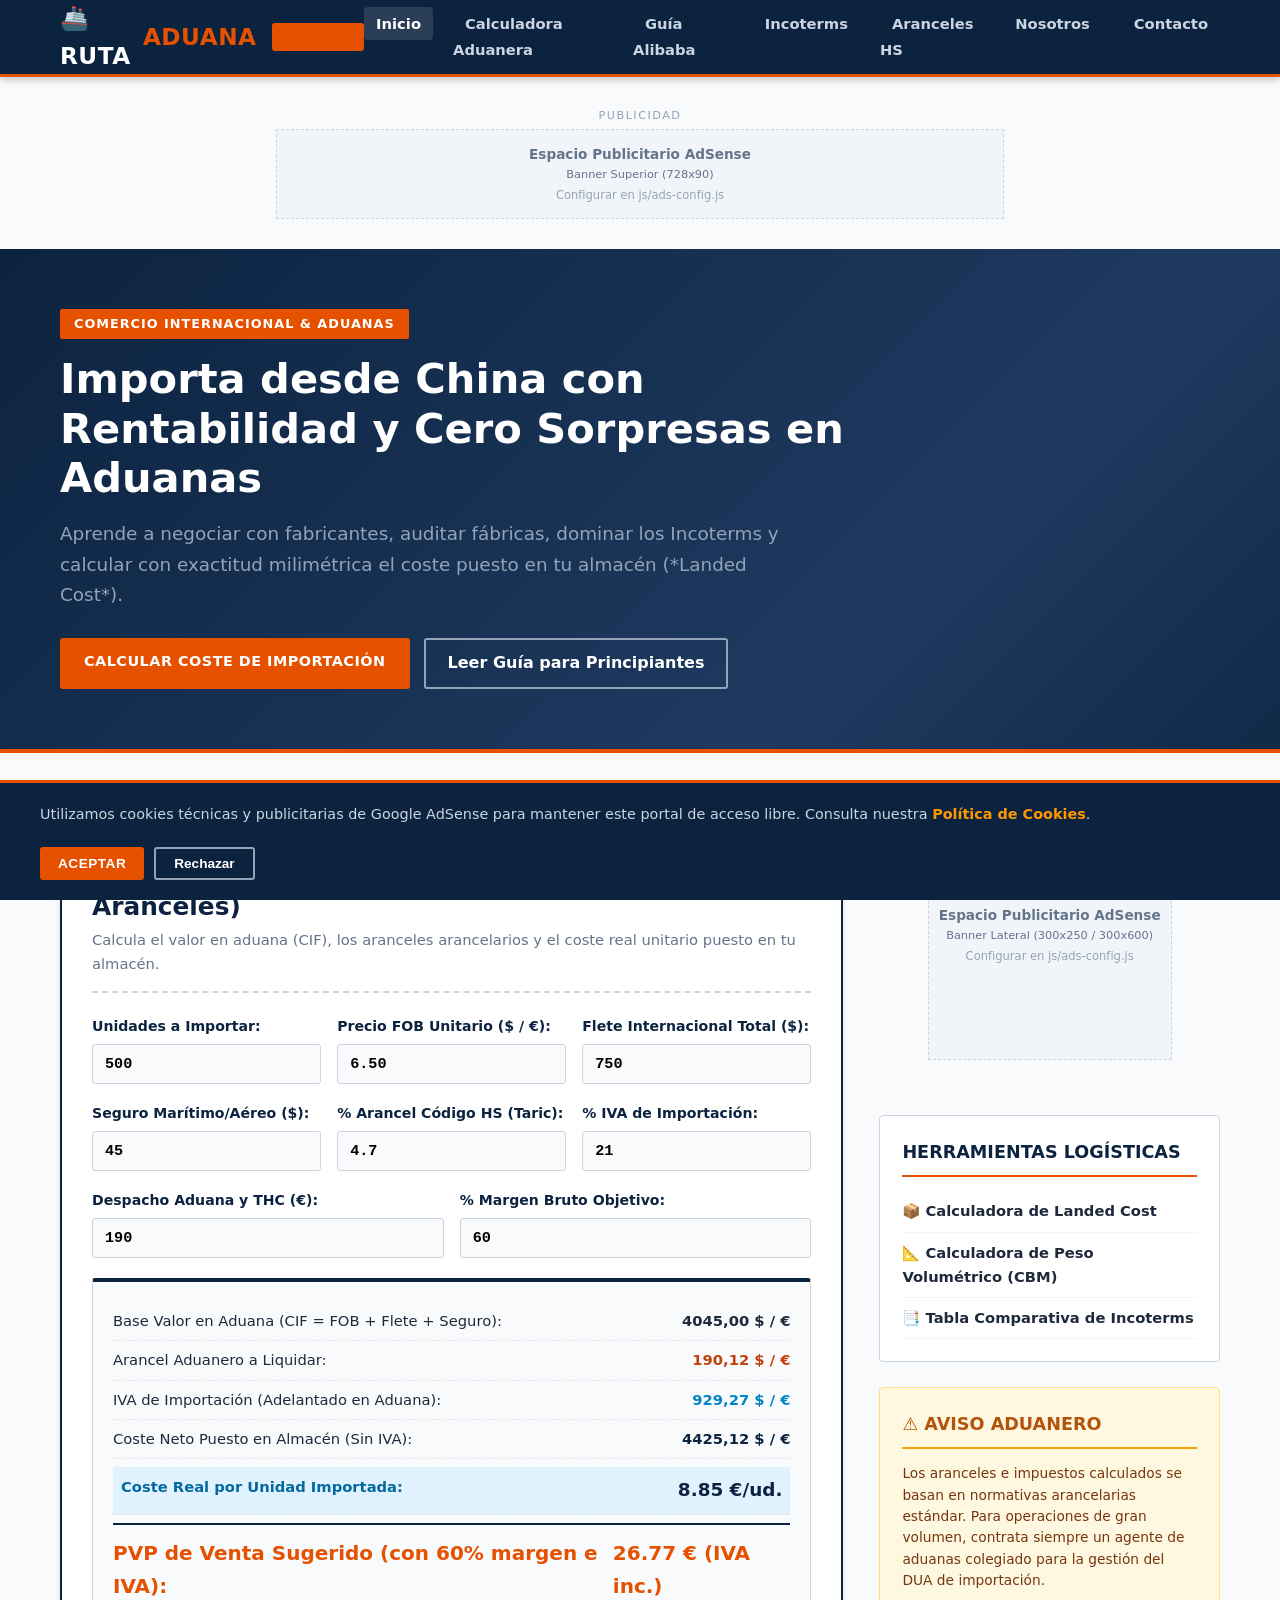
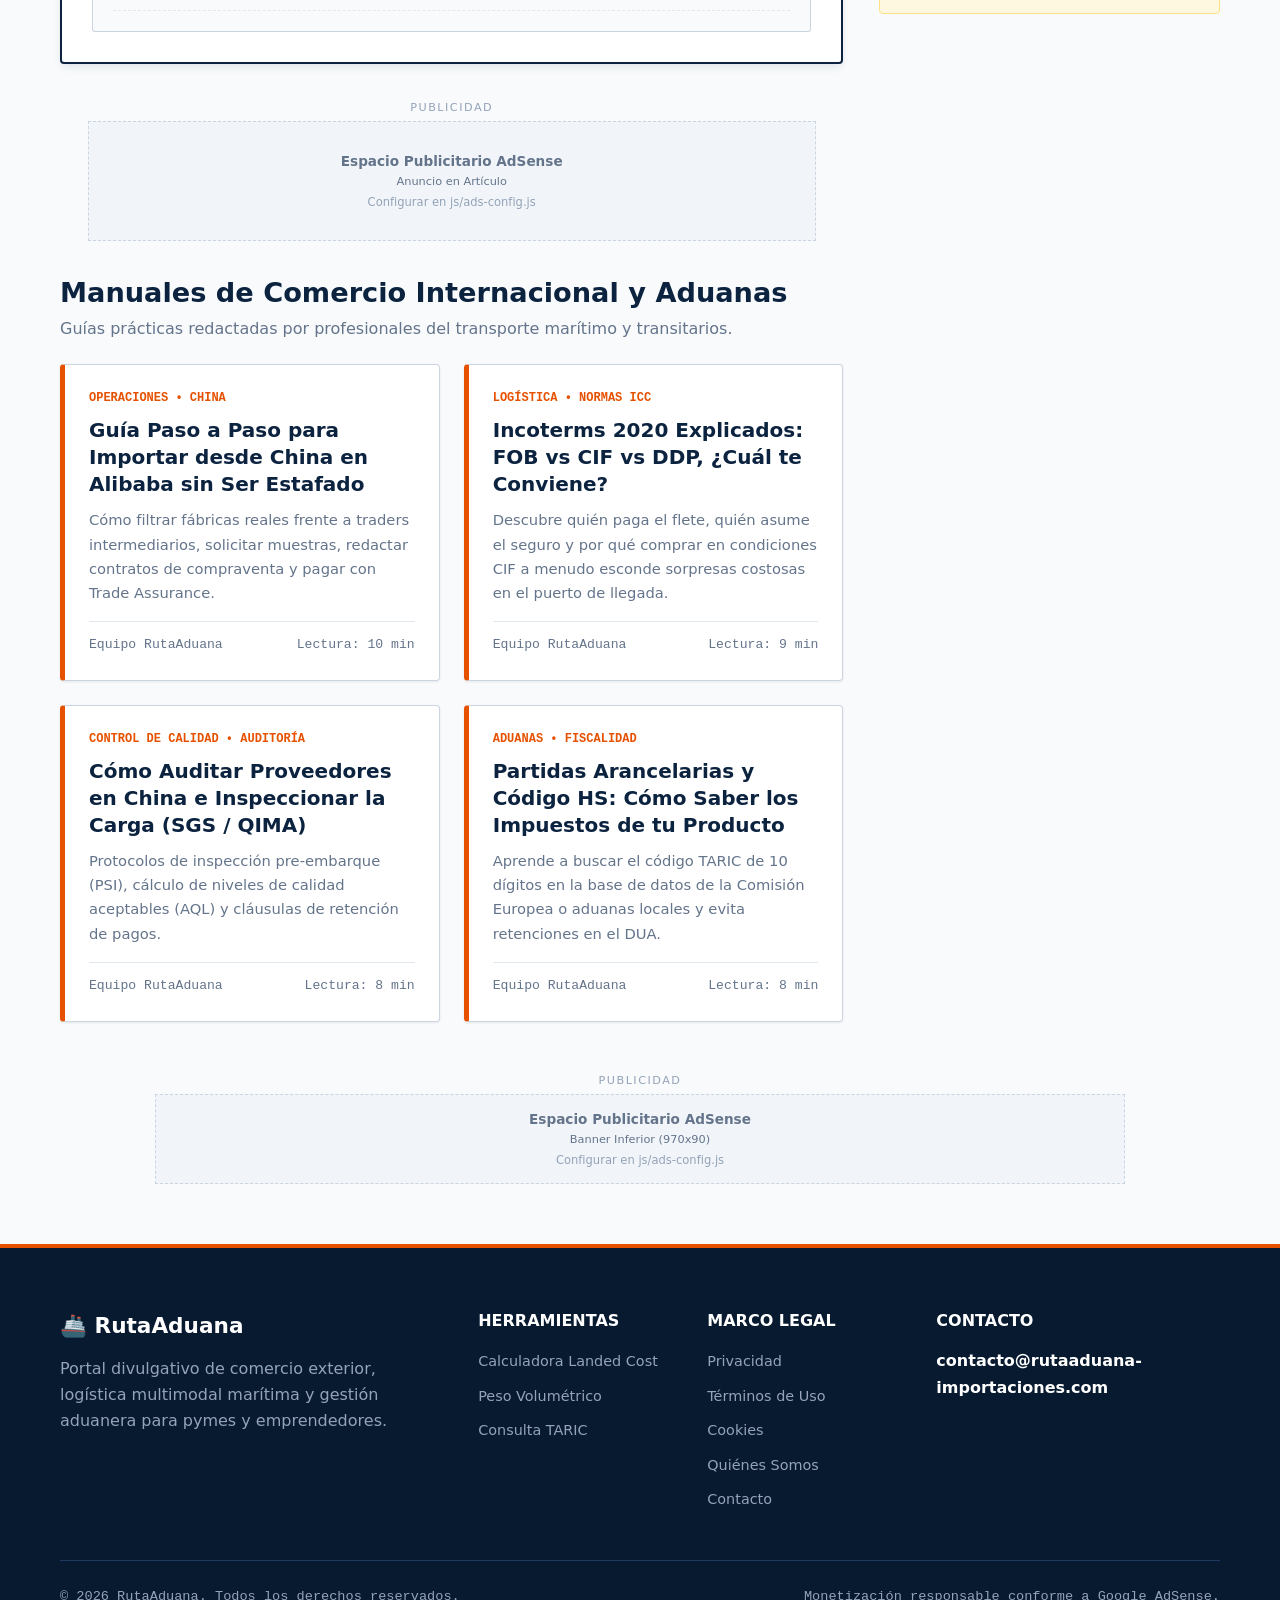
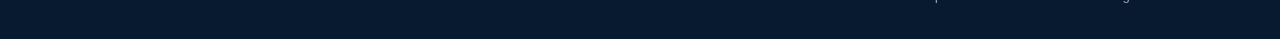
==== index.html @ 4896556a "feat: portal web completo listo para despliegue en Vercel (AdSense & E-E-A-T)" ====
<!DOCTYPE html>
<html lang="es">
<head>
  <meta charset="UTF-8">
  <meta name="viewport" content="width=device-width, initial-scale=1.0">
  <title>RutaAduana - Guías de Importación desde China, Logística e Incoterms</title>
  <meta name="description" content="Aprende a importar desde China paso a paso sin intermediarios: cálculo de aranceles aduaneros, Incoterms 2020 (FOB, CIF, DDP), negociación con fábricas en Alibaba y control de calidad.">
  <meta name="keywords" content="importar desde china, calculadora de aranceles, incoterms 2020 fob cif ddp, proveedores alibaba 1688, landed cost calculadora, aduanas despacho">
  <link rel="canonical" href="https://rutaaduana-importaciones.com/">

  <meta property="og:type" content="website">
  <meta property="og:title" content="RutaAduana - Comercio Exterior e Importaciones Seguras">
  <meta property="og:description" content="Manuales prácticos para emprendedores y empresas que compran en China. Calculadora de costes aduaneros en destino.">
  <link rel="icon" href="data:image/svg+xml,<svg xmlns='http://www.w3.org/2000/svg' viewBox='0 0 100 100'><rect width='100' height='100' rx='20' fill='%230c2340'/><text y='70' x='50' text-anchor='middle' font-size='60'>🚢</text></svg>">
  <link rel="stylesheet" href="css/style.css">

  <script type="application/ld+json">
  {
    "@context": "https://schema.org",
    "@type": "WebSite",
    "name": "RutaAduana",
    "url": "https://rutaaduana-importaciones.com/",
    "description": "Portal especializado en importaciones desde Asia, aranceles aduaneros, transporte marítimo y gestión aduanera."
  }
  </script>
</head>
<body>

  <header class="site-header">
    <div class="container header-inner">
      <a href="index.html" class="logo">
        🚢 Ruta<span>Aduana</span>
        <span class="logo-badge">LOGÍSTICA</span>
      </a>
      <button class="menu-toggle" aria-label="Abrir menú">☰</button>
      <nav class="main-nav">
        <ul class="nav-links">
          <li><a href="index.html" class="active">Inicio</a></li>
          <li><a href="herramientas/index.html">Calculadora Aduanera</a></li>
          <li><a href="articulos/guia-paso-a-paso-importar-desde-china-alibaba.html">Guía Alibaba</a></li>
          <li><a href="articulos/incoterms-2020-fob-cif-ddp-exw-explicados.html">Incoterms</a></li>
          <li><a href="articulos/partida-arancelaria-codigo-hs-aranceles-aduanas.html">Aranceles HS</a></li>
          <li><a href="sobre-nosotros.html">Nosotros</a></li>
          <li><a href="contacto.html">Contacto</a></li>
        </ul>
      </nav>
    </div>
  </header>

  <!-- Banner Superior AdSense -->
  <div class="container">
    <div class="ad-slot-wrapper">
      <span class="ad-label">Publicidad</span>
      <div class="ad-box header-banner" data-ad-slot="header"></div>
    </div>
  </div>

  <!-- Hero Section -->
  <section class="hero">
    <div class="container">
      <span class="hero-tag">Comercio Internacional & Aduanas</span>
      <h1>Importa desde China con Rentabilidad y Cero Sorpresas en Aduanas</h1>
      <p>Aprende a negociar con fabricantes, auditar fábricas, dominar los Incoterms y calcular con exactitud milimétrica el coste puesto en tu almacén (*Landed Cost*).</p>
      <div class="hero-actions">
        <a href="#calculadora-landed" class="btn-cargo">Calcular Coste de Importación</a>
        <a href="articulos/guia-paso-a-paso-importar-desde-china-alibaba.html" class="btn-outline">Leer Guía para Principiantes</a>
      </div>
    </div>
  </section>

  <!-- Contenedor Principal en 2 Columnas -->
  <main class="container">
    <div class="main-layout">
      
      <div class="content-area">
        
        <!-- Calculadora de Landed Cost Destacada -->
        <section id="calculadora-landed" class="calculator-panel">
          <div class="calc-header">
            <span class="cargo-stamp">DOCUMENTO ADUANERO DE SIMULACIÓN</span>
            <h2>Calculadora de Coste en Destino (Landed Cost & Aranceles)</h2>
            <p>Calcula el valor en aduana (CIF), los aranceles arancelarios y el coste real unitario puesto en tu almacén.</p>
          </div>

          <form id="landed-calc-form" onsubmit="event.preventDefault();">
            <div class="form-grid-3">
              <div class="form-group">
                <label for="calc-units">Unidades a Importar:</label>
                <input type="number" id="calc-units" class="input-cargo" value="500" min="1" step="10">
              </div>
              <div class="form-group">
                <label for="calc-fob-unit">Precio FOB Unitario ($ / €):</label>
                <input type="number" id="calc-fob-unit" class="input-cargo" value="6.50" min="0.1" step="0.1">
              </div>
              <div class="form-group">
                <label for="calc-freight">Flete Internacional Total ($):</label>
                <input type="number" id="calc-freight" class="input-cargo" value="750" min="0" step="50">
              </div>
            </div>

            <div class="form-grid-3">
              <div class="form-group">
                <label for="calc-insurance">Seguro Marítimo/Aéreo ($):</label>
                <input type="number" id="calc-insurance" class="input-cargo" value="45" min="0" step="5">
              </div>
              <div class="form-group">
                <label for="calc-tariff-pct">% Arancel Código HS (Taric):</label>
                <input type="number" id="calc-tariff-pct" class="input-cargo" value="4.7" min="0" max="50" step="0.1">
              </div>
              <div class="form-group">
                <label for="calc-vat-pct">% IVA de Importación:</label>
                <input type="number" id="calc-vat-pct" class="input-cargo" value="21" min="0" max="30">
              </div>
            </div>

            <div class="form-grid-3">
              <div class="form-group">
                <label for="calc-customs-fee">Despacho Aduana y THC (€):</label>
                <input type="number" id="calc-customs-fee" class="input-cargo" value="190" min="0" step="10">
              </div>
              <div class="form-group">
                <label for="calc-target-margin">% Margen Bruto Objetivo:</label>
                <input type="number" id="calc-target-margin" class="input-cargo" value="60" min="10" max="95">
              </div>
            </div>

            <!-- Recibo Aduanero Desglosado -->
            <div class="customs-receipt">
              <div class="receipt-row">
                <span>Base Valor en Aduana (CIF = FOB + Flete + Seguro):</span>
                <strong id="res-cif-total">4.045,00 $ / €</strong>
              </div>
              <div class="receipt-row">
                <span>Arancel Aduanero a Liquidar:</span>
                <strong id="res-duty-amount" style="color: #c2410c;">190,12 $ / €</strong>
              </div>
              <div class="receipt-row">
                <span>IVA de Importación (Adelantado en Aduana):</span>
                <strong id="res-vat-amount" style="color: #0284c7;">887,27 $ / €</strong>
              </div>
              <div class="receipt-row">
                <span>Coste Neto Puesto en Almacén (Sin IVA):</span>
                <strong id="res-total-landed" style="color: #0c2340;">4.425,12 $ / €</strong>
              </div>
              <div class="receipt-row" style="background:#e0f2fe; padding:8px; margin-top:8px;">
                <span style="font-weight:700; color:#0369a1;">Coste Real por Unidad Importada:</span>
                <strong id="res-unit-cost" style="font-size:1.15rem; color:#0c2340;">8.85 €/ud.</strong>
              </div>
              <div class="receipt-row receipt-total">
                <span>PVP de Venta Sugerido (con 60% margen e IVA):</span>
                <span id="res-suggested-pvp">26.77 € (IVA inc.)</span>
              </div>
            </div>
          </form>
        </section>

        <!-- Bloque AdSense Intermedio -->
        <div class="ad-slot-wrapper">
          <span class="ad-label">Publicidad</span>
          <div class="ad-box in-article-banner" data-ad-slot="inArticle"></div>
        </div>

        <!-- Sección de Artículos Clave -->
        <section>
          <div style="margin-bottom: 22px;">
            <h2 style="font-size: 1.7rem; color: var(--primary); font-weight: 900;">Manuales de Comercio Internacional y Aduanas</h2>
            <p style="color: #64748b;">Guías prácticas redactadas por profesionales del transporte marítimo y transitarios.</p>
          </div>

          <div class="cards-grid">
            <article class="card-cargo">
              <span class="cargo-stamp">OPERACIONES • CHINA</span>
              <h3><a href="articulos/guia-paso-a-paso-importar-desde-china-alibaba.html">Guía Paso a Paso para Importar desde China en Alibaba sin Ser Estafado</a></h3>
              <p>Cómo filtrar fábricas reales frente a traders intermediarios, solicitar muestras, redactar contratos de compraventa y pagar con Trade Assurance.</p>
              <div class="cargo-footer">
                <span>Equipo RutaAduana</span>
                <span>Lectura: 10 min</span>
              </div>
            </article>

            <article class="card-cargo">
              <span class="cargo-stamp">LOGÍSTICA • NORMAS ICC</span>
              <h3><a href="articulos/incoterms-2020-fob-cif-ddp-exw-explicados.html">Incoterms 2020 Explicados: FOB vs CIF vs DDP, ¿Cuál te Conviene?</a></h3>
              <p>Descubre quién paga el flete, quién asume el seguro y por qué comprar en condiciones CIF a menudo esconde sorpresas costosas en el puerto de llegada.</p>
              <div class="cargo-footer">
                <span>Equipo RutaAduana</span>
                <span>Lectura: 9 min</span>
              </div>
            </article>

            <article class="card-cargo">
              <span class="cargo-stamp">CONTROL DE CALIDAD • AUDITORÍA</span>
              <h3><a href="articulos/como-evitar-estafas-proveedores-chinos-auditoria.html">Cómo Auditar Proveedores en China e Inspeccionar la Carga (SGS / QIMA)</a></h3>
              <p>Protocolos de inspección pre-embarque (PSI), cálculo de niveles de calidad aceptables (AQL) y cláusulas de retención de pagos.</p>
              <div class="cargo-footer">
                <span>Equipo RutaAduana</span>
                <span>Lectura: 8 min</span>
              </div>
            </article>

            <article class="card-cargo">
              <span class="cargo-stamp">ADUANAS • FISCALIDAD</span>
              <h3><a href="articulos/partida-arancelaria-codigo-hs-aranceles-aduanas.html">Partidas Arancelarias y Código HS: Cómo Saber los Impuestos de tu Producto</a></h3>
              <p>Aprende a buscar el código TARIC de 10 dígitos en la base de datos de la Comisión Europea o aduanas locales y evita retenciones en el DUA.</p>
              <div class="cargo-footer">
                <span>Equipo RutaAduana</span>
                <span>Lectura: 8 min</span>
              </div>
            </article>
          </div>
        </section>

      </div>

      <!-- Barra Lateral -->
      <aside class="sidebar">
        
        <div class="ad-slot-wrapper" style="margin-top: 0;">
          <span class="ad-label">Publicidad</span>
          <div class="ad-box sidebar-banner" data-ad-slot="sidebar"></div>
        </div>

        <div class="widget-box">
          <h3>Herramientas Logísticas</h3>
          <ul>
            <li><a href="#calculadora-landed">📦 Calculadora de Landed Cost</a></li>
            <li><a href="herramientas/index.html#calculadora-volumen">📐 Calculadora de Peso Volumétrico (CBM)</a></li>
            <li><a href="articulos/incoterms-2020-fob-cif-ddp-exw-explicados.html">📑 Tabla Comparativa de Incoterms</a></li>
          </ul>
        </div>

        <div class="widget-box" style="background:#fff8e1; border-color:#ffe082;">
          <h3 style="color:#b45309; border-color:#f59e0b;">⚠️ Aviso Aduanero</h3>
          <p style="font-size:0.86rem; color:#78350f; line-height:1.55;">
            Los aranceles e impuestos calculados se basan en normativas arancelarias estándar. Para operaciones de gran volumen, contrata siempre un agente de aduanas colegiado para la gestión del DUA de importación.
          </p>
        </div>

      </aside>

    </div>
  </main>

  <div class="container">
    <div class="ad-slot-wrapper">
      <span class="ad-label">Publicidad</span>
      <div class="ad-box footer-banner" data-ad-slot="footer"></div>
    </div>
  </div>

  <footer class="site-footer">
    <div class="container">
      <div class="footer-grid">
        <div class="footer-brand">
          <h3>🚢 RutaAduana</h3>
          <p>Portal divulgativo de comercio exterior, logística multimodal marítima y gestión aduanera para pymes y emprendedores.</p>
        </div>
        <div class="footer-col">
          <h4>Herramientas</h4>
          <ul>
            <li><a href="index.html#calculadora-landed">Calculadora Landed Cost</a></li>
            <li><a href="herramientas/index.html">Peso Volumétrico</a></li>
            <li><a href="articulos/partida-arancelaria-codigo-hs-aranceles-aduanas.html">Consulta TARIC</a></li>
          </ul>
        </div>
        <div class="footer-col">
          <h4>Marco Legal</h4>
          <ul>
            <li><a href="politica-de-privacidad.html">Privacidad</a></li>
            <li><a href="terminos-y-condiciones.html">Términos de Uso</a></li>
            <li><a href="politica-de-cookies.html">Cookies</a></li>
            <li><a href="sobre-nosotros.html">Quiénes Somos</a></li>
            <li><a href="contacto.html">Contacto</a></li>
          </ul>
        </div>
        <div class="footer-col">
          <h4>Contacto</h4>
          <p style="color: #ffffff; font-weight: 700;">contacto@rutaaduana-importaciones.com</p>
        </div>
      </div>
      <div class="footer-bottom">
        <p>&copy; 2026 RutaAduana. Todos los derechos reservados.</p>
        <p>Monetización responsable conforme a Google AdSense.</p>
      </div>
    </div>
  </footer>

  <div id="cookie-banner" class="cookie-banner">
    <div class="cookie-content">
      <div style="font-size: 0.9rem; color: #cbd5e1;">
        Utilizamos cookies técnicas y publicitarias de Google AdSense para mantener este portal de acceso libre. Consulta nuestra <a href="politica-de-cookies.html" style="color: #ff9800;">Política de Cookies</a>.
      </div>
      <div style="display: flex; gap: 10px;">
        <button id="cookie-accept" class="btn-cargo" style="padding: 7px 18px; font-size: 0.85rem;">Aceptar</button>
        <button id="cookie-decline" class="btn-outline" style="padding: 7px 18px; font-size: 0.85rem;">Rechazar</button>
      </div>
    </div>
  </div>

  <script src="js/ads-config.js"></script>
  <script src="js/main.js"></script>
</body>
</html>
---- css/style.css ----
/* ==========================================================================
   RutaAduana - Logística Internacional e Importaciones desde China
   Diseño Portuario / Marítimo / Comercio Exterior
   ========================================================================== */

:root {
  --primary: #0c2340;          /* Deep Maritime Navy */
  --primary-hover: #07172b;
  --accent: #e65100;           /* International Cargo Orange */
  --accent-hover: #bf360c;
  --accent-light: #fff3e0;
  --sea-blue: #0284c7;
  --text-main: #1e293b;
  --text-muted: #64748b;
  --bg-main: #f8fafc;
  --bg-card: #ffffff;
  --border: #e2e8f0;
  --border-cargo: #cbd5e1;
  --shadow-sm: 0 1px 3px rgba(0, 0, 0, 0.08);
  --shadow-md: 0 4px 10px -2px rgba(12, 35, 64, 0.12);
  --radius-sm: 4px;            /* Sharp, industrial styling */
  --radius-md: 6px;
  --font-sans: 'Segoe UI', system-ui, -apple-system, Roboto, sans-serif;
  --font-mono: 'Consolas', monospace;
}

*, *::before, *::after { box-sizing: border-box; margin: 0; padding: 0; }

body {
  font-family: var(--font-sans);
  background-color: var(--bg-main);
  color: var(--text-main);
  line-height: 1.65;
  font-size: 16px;
}

a { color: var(--sea-blue); text-decoration: none; font-weight: 600; }
a:hover { color: var(--accent); text-decoration: underline; }

.container { width: 100%; max-width: 1200px; margin: 0 auto; padding: 0 20px; }

/* Header Portuario */
.site-header {
  background: var(--primary);
  border-bottom: 3px solid var(--accent);
  position: sticky;
  top: 0;
  z-index: 100;
  box-shadow: 0 2px 8px rgba(0,0,0,0.25);
}

.header-inner {
  display: flex;
  align-items: center;
  justify-content: space-between;
  height: 74px;
}

.logo {
  display: flex;
  align-items: center;
  gap: 12px;
  font-size: 1.45rem;
  font-weight: 900;
  color: #ffffff;
  text-transform: uppercase;
  letter-spacing: 0.5px;
}

.logo span { color: var(--accent); }

.logo-badge {
  background: var(--accent);
  color: #ffffff;
  padding: 4px 8px;
  font-size: 0.75rem;
  font-weight: 800;
  border-radius: 3px;
  margin-left: 4px;
}

.nav-links { display: flex; gap: 20px; list-style: none; }
.nav-links a {
  color: #cbd5e1;
  font-size: 0.92rem;
  font-weight: 600;
  padding: 8px 12px;
  border-radius: var(--radius-sm);
  transition: all 0.2s;
}
.nav-links a:hover, .nav-links a.active {
  color: #ffffff;
  background: rgba(255, 255, 255, 0.12);
  text-decoration: none;
}

.menu-toggle {
  display: none;
  background: none;
  border: none;
  font-size: 1.6rem;
  color: #ffffff;
  cursor: pointer;
}

/* Hero Sección Tipo Buque / Terminal */
.hero {
  background: linear-gradient(135deg, #0c2340 0%, #1e3a5f 70%, #0f2b48 100%);
  color: #ffffff;
  padding: 60px 0;
  position: relative;
  border-bottom: 4px solid var(--accent);
  margin-bottom: 35px;
}

.hero-tag {
  display: inline-block;
  background: var(--accent);
  color: #ffffff;
  font-size: 0.8rem;
  font-weight: 800;
  text-transform: uppercase;
  letter-spacing: 1px;
  padding: 4px 14px;
  margin-bottom: 15px;
  border-radius: 2px;
}

.hero h1 {
  font-size: 2.6rem;
  font-weight: 900;
  line-height: 1.2;
  margin-bottom: 16px;
  max-width: 880px;
}

.hero p {
  font-size: 1.15rem;
  color: #94a3b8;
  max-width: 720px;
  margin-bottom: 28px;
}

.hero-actions { display: flex; gap: 14px; flex-wrap: wrap; }

.btn-cargo {
  background: var(--accent);
  color: #ffffff;
  padding: 12px 24px;
  font-weight: 700;
  text-transform: uppercase;
  font-size: 0.9rem;
  letter-spacing: 0.5px;
  border-radius: 3px;
  border: none;
  cursor: pointer;
  display: inline-block;
  transition: background 0.2s;
}
.btn-cargo:hover { background: var(--accent-hover); text-decoration: none; color: #fff; }

.btn-outline {
  background: transparent;
  color: #ffffff;
  border: 2px solid #94a3b8;
  padding: 10px 22px;
  font-weight: 700;
  border-radius: 3px;
  display: inline-block;
}
.btn-outline:hover { background: rgba(255, 255, 255, 0.1); color: #fff; text-decoration: none; border-color: #fff; }

/* Grid & Layouts */
.main-layout { display: grid; grid-template-columns: 2.3fr 1fr; gap: 36px; margin-bottom: 50px; }
.main-layout.single-column { grid-template-columns: 1fr; max-width: 880px; margin: 0 auto 50px; }

/* Tarjetas Tipo Contenedor Logístico */
.cards-grid { display: grid; grid-template-columns: repeat(auto-fit, minmax(290px, 1fr)); gap: 24px; margin-top: 20px; }
.card-cargo {
  background: var(--bg-card);
  border: 1px solid var(--border-cargo);
  border-left: 5px solid var(--accent);
  border-radius: var(--radius-sm);
  padding: 24px;
  box-shadow: var(--shadow-sm);
  display: flex;
  flex-direction: column;
  transition: transform 0.2s, box-shadow 0.2s;
}
.card-cargo:hover { transform: translateY(-3px); box-shadow: var(--shadow-md); border-color: #94a3b8; }
.cargo-stamp {
  font-size: 0.75rem;
  font-family: var(--font-mono);
  font-weight: 800;
  text-transform: uppercase;
  color: var(--accent);
  margin-bottom: 8px;
}
.card-cargo h3 { font-size: 1.25rem; color: var(--primary); margin-bottom: 10px; line-height: 1.35; font-weight: 800; }
.card-cargo h3 a { color: var(--primary); }
.card-cargo h3 a:hover { color: var(--accent); text-decoration: none; }
.card-cargo p { color: var(--text-muted); font-size: 0.92rem; flex-grow: 1; margin-bottom: 16px; }
.cargo-footer {
  display: flex;
  justify-content: space-between;
  border-top: 1px solid var(--border);
  padding-top: 12px;
  font-size: 0.82rem;
  color: #64748b;
  font-family: var(--font-mono);
}

/* Calculadora Landed Cost Industrial */
.calculator-panel {
  background: #ffffff;
  border: 2px solid var(--primary);
  border-radius: var(--radius-sm);
  padding: 30px;
  margin-bottom: 35px;
  box-shadow: var(--shadow-md);
}
.calc-header {
  border-bottom: 2px dashed #cbd5e1;
  padding-bottom: 14px;
  margin-bottom: 22px;
}
.calc-header h2 { font-size: 1.55rem; color: var(--primary); font-weight: 900; }
.calc-header p { color: #64748b; font-size: 0.92rem; }

.form-grid-3 { display: grid; grid-template-columns: repeat(auto-fit, minmax(190px, 1fr)); gap: 16px; margin-bottom: 18px; }
.form-group label { display: block; font-weight: 700; font-size: 0.88rem; color: var(--primary); margin-bottom: 6px; }
.input-cargo {
  width: 100%;
  padding: 10px 12px;
  border: 1px solid #cbd5e1;
  border-radius: 3px;
  font-family: var(--font-mono);
  font-size: 0.95rem;
  font-weight: 600;
  background: #f8fafc;
}
.input-cargo:focus { outline: none; border-color: var(--accent); background: #ffffff; }

.customs-receipt {
  background: #f8fafc;
  border: 1px solid #cbd5e1;
  border-top: 4px solid var(--primary);
  padding: 20px;
  margin-top: 20px;
  border-radius: 3px;
}
.receipt-row {
  display: flex;
  justify-content: space-between;
  padding: 7px 0;
  border-bottom: 1px dashed #e2e8f0;
  font-size: 0.92rem;
}
.receipt-total {
  border-top: 2px solid var(--primary);
  padding-top: 12px;
  margin-top: 8px;
  font-size: 1.25rem;
  font-weight: 900;
  color: var(--accent);
}

/* Sidebar */
.sidebar { display: flex; flex-direction: column; gap: 25px; }
.widget-box {
  background: #ffffff;
  border: 1px solid var(--border-cargo);
  border-radius: var(--radius-sm);
  padding: 22px;
}
.widget-box h3 {
  font-size: 1.1rem;
  font-weight: 800;
  color: var(--primary);
  text-transform: uppercase;
  border-bottom: 2px solid var(--accent);
  padding-bottom: 8px;
  margin-bottom: 14px;
}
.widget-box ul { list-style: none; }
.widget-box li { padding: 8px 0; border-bottom: 1px solid #f1f5f9; font-size: 0.92rem; }
.widget-box a { color: var(--text-main); }
.widget-box a:hover { color: var(--accent); }

/* Publicidad */
.ad-slot-wrapper { margin: 30px auto; text-align: center; }
.ad-label { display: block; font-size: 0.7rem; letter-spacing: 1.5px; text-transform: uppercase; color: #94a3b8; margin-bottom: 4px; }
.ad-box {
  background: #f1f5f9;
  border: 1px dashed #cbd5e1;
  display: flex;
  align-items: center;
  justify-content: center;
  margin: 0 auto;
  min-height: 90px;
  color: #64748b;
}
.header-banner { width: 100%; max-width: 728px; height: 90px; }
.sidebar-banner { width: 100%; max-width: 300px; min-height: 250px; }
.in-article-banner { width: 100%; max-width: 728px; min-height: 120px; }
.footer-banner { width: 100%; max-width: 970px; height: 90px; }

/* Contenido Legal & Artículos */
.article-header { margin-bottom: 26px; }
.breadcrumbs { font-size: 0.85rem; color: #64748b; margin-bottom: 12px; }
.article-title { font-size: 2.2rem; font-weight: 900; color: var(--primary); line-height: 1.25; margin-bottom: 14px; }
.article-meta { display: flex; gap: 16px; font-size: 0.85rem; color: #64748b; padding-bottom: 14px; border-bottom: 2px solid #e2e8f0; font-family: var(--font-mono); }
.article-body { font-size: 1.05rem; line-height: 1.8; color: #334155; }
.article-body h2 { font-size: 1.65rem; color: var(--primary); margin: 34px 0 14px; font-weight: 800; border-left: 4px solid var(--accent); padding-left: 12px; }
.article-body h3 { font-size: 1.3rem; color: var(--primary); margin: 24px 0 10px; font-weight: 700; }
.article-body p { margin-bottom: 18px; }
.article-body ul, .article-body ol { margin: 0 0 22px 26px; }
.article-body li { margin-bottom: 8px; }

.legal-content {
  background: #ffffff;
  border: 1px solid var(--border-cargo);
  border-radius: var(--radius-sm);
  padding: 38px;
  box-shadow: var(--shadow-sm);
}
.legal-content h1 { font-size: 2.1rem; color: var(--primary); margin-bottom: 12px; font-weight: 900; }
.legal-content h2 { font-size: 1.35rem; color: var(--primary); margin: 26px 0 10px; font-weight: 800; }

/* Footer Terminal */
.site-footer {
  background: #081a30;
  color: #94a3b8;
  padding: 60px 0 30px;
  margin-top: 60px;
  border-top: 4px solid var(--accent);
}
.footer-grid { display: grid; grid-template-columns: 2fr 1fr 1fr 1.5fr; gap: 40px; margin-bottom: 40px; }
.footer-brand h3 { color: #ffffff; font-size: 1.35rem; margin-bottom: 12px; font-weight: 900; }
.footer-col h4 { color: #ffffff; margin-bottom: 14px; font-size: 1rem; text-transform: uppercase; font-weight: 800; }
.footer-col ul { list-style: none; }
.footer-col li { margin-bottom: 8px; }
.footer-col a { color: #94a3b8; font-weight: 500; font-size: 0.9rem; }
.footer-col a:hover { color: #ffffff; }
.footer-bottom { border-top: 1px solid #1e3a5f; padding-top: 25px; display: flex; justify-content: space-between; font-size: 0.85rem; font-family: var(--font-mono); }

/* Banner Cookies */
.cookie-banner {
  position: fixed;
  bottom: 0; left: 0; right: 0;
  background: #0c2340;
  color: #ffffff;
  padding: 20px;
  z-index: 9999;
  display: none;
  border-top: 3px solid var(--accent);
}
.cookie-content { max-width: 1200px; margin: 0 auto; display: flex; align-items: center; justify-content: space-between; gap: 20px; flex-wrap: wrap; }

@media (max-width: 992px) {
  .main-layout { grid-template-columns: 1fr; }
  .footer-grid { grid-template-columns: 1fr 1fr; }
}
@media (max-width: 768px) {
  .hero h1 { font-size: 1.95rem; }
  .main-nav { display: none; position: absolute; top: 74px; left: 0; right: 0; background: var(--primary); padding: 20px; }
  .main-nav.active { display: block; }
  .nav-links { flex-direction: column; gap: 10px; }
  .menu-toggle { display: block; }
  .footer-grid { grid-template-columns: 1fr; }
}
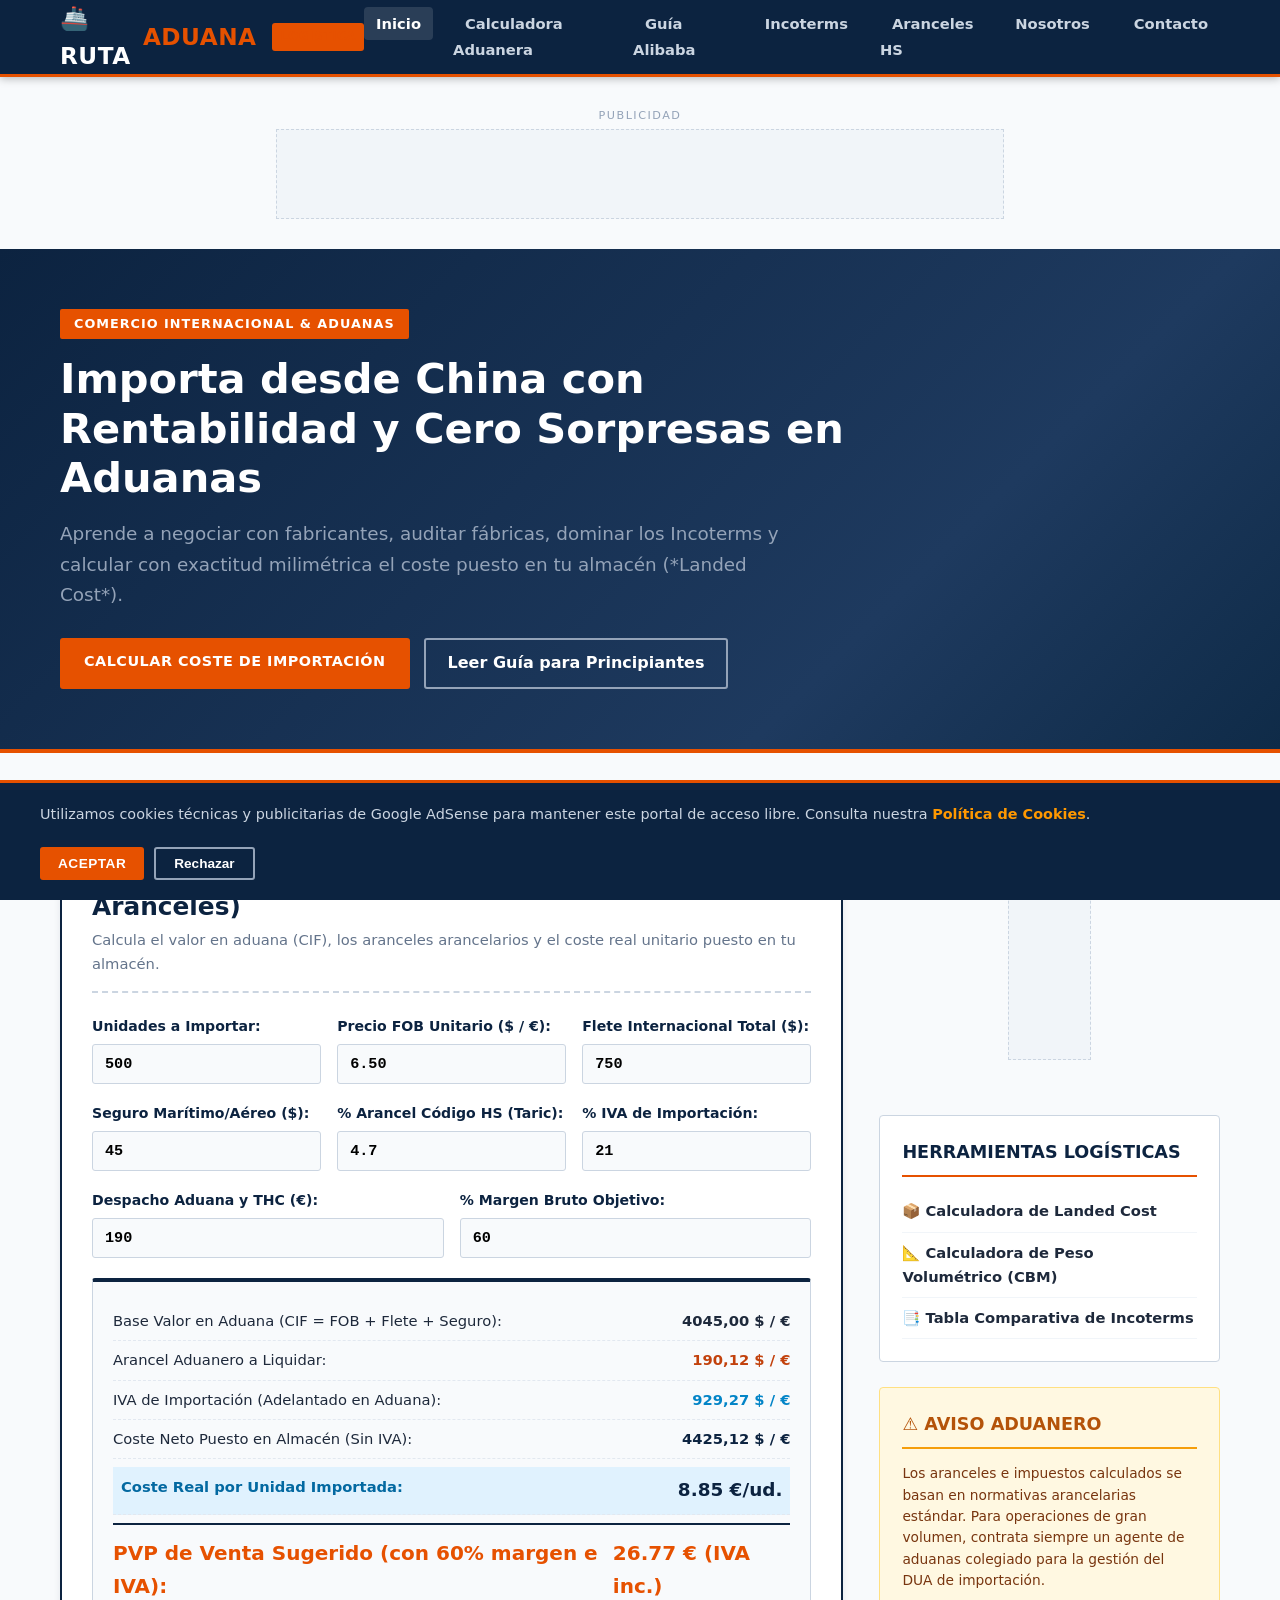
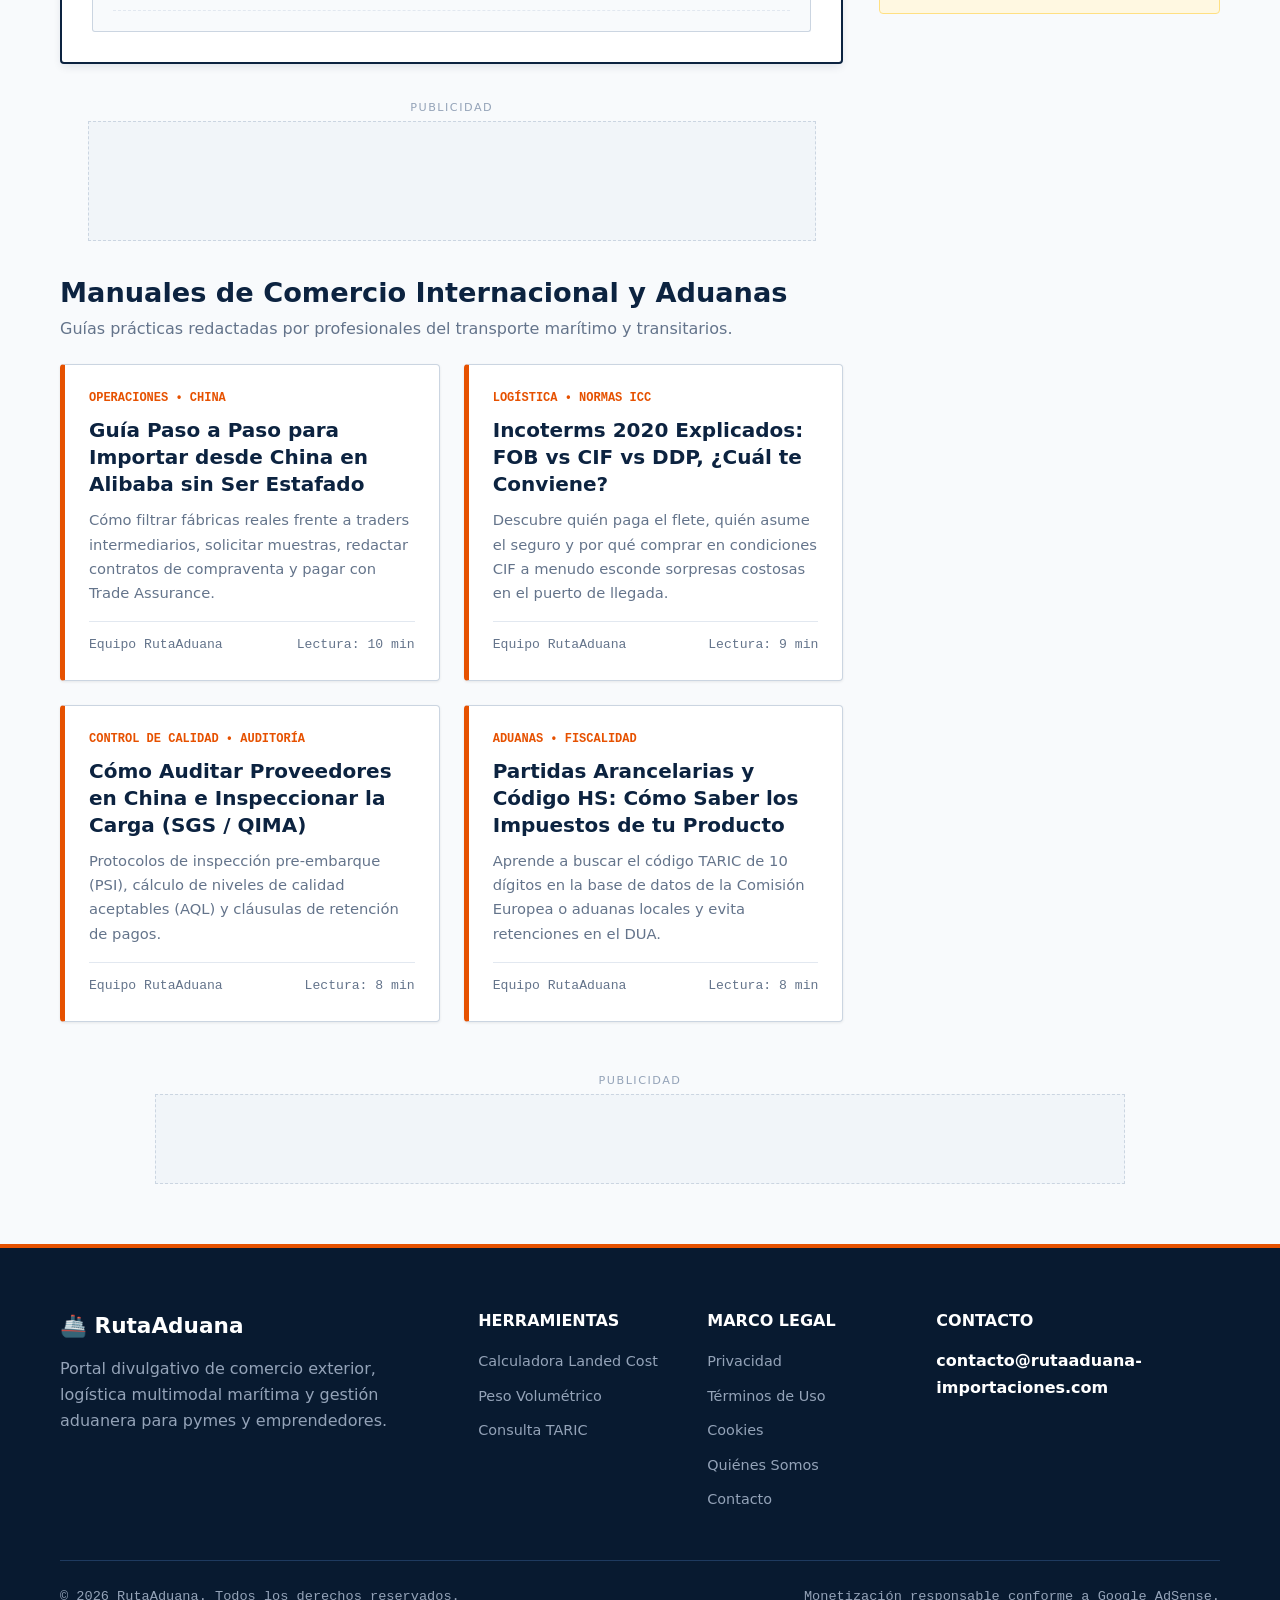
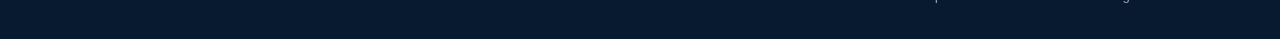
==== commit 4bf3828e: "feat: integrar script oficial de Google AdSense y publisher ID ca-pub-7959072629123030" ====
--- a/index.html
+++ b/index.html
@@ -1,8 +1,12 @@
 <!DOCTYPE html>
 <html lang="es">
 <head>
+  <!-- Google AdSense -->
+  <script async src="https://pagead2.googlesyndication.com/pagead/js/adsbygoogle.js?client=ca-pub-7959072629123030"
+     crossorigin="anonymous"></script>
   <meta charset="UTF-8">
   <meta name="viewport" content="width=device-width, initial-scale=1.0">
+  <meta name="google-site-verification" content="EAm-Bca2ufh0_QWO6gqdqLU_ZZNx3QDmbb4B_QUWcn0" />
   <title>RutaAduana - Guías de Importación desde China, Logística e Incoterms</title>
   <meta name="description" content="Aprende a importar desde China paso a paso sin intermediarios: cálculo de aranceles aduaneros, Incoterms 2020 (FOB, CIF, DDP), negociación con fábricas en Alibaba y control de calidad.">
   <meta name="keywords" content="importar desde china, calculadora de aranceles, incoterms 2020 fob cif ddp, proveedores alibaba 1688, landed cost calculadora, aduanas despacho">
@@ -27,6 +31,9 @@
 <body>
 
   <header class="site-header">
+  <!-- Google AdSense -->
+  <script async src="https://pagead2.googlesyndication.com/pagead/js/adsbygoogle.js?client=ca-pub-7959072629123030"
+     crossorigin="anonymous"></script>
     <div class="container header-inner">
       <a href="index.html" class="logo">
         🚢 Ruta<span>Aduana</span>
